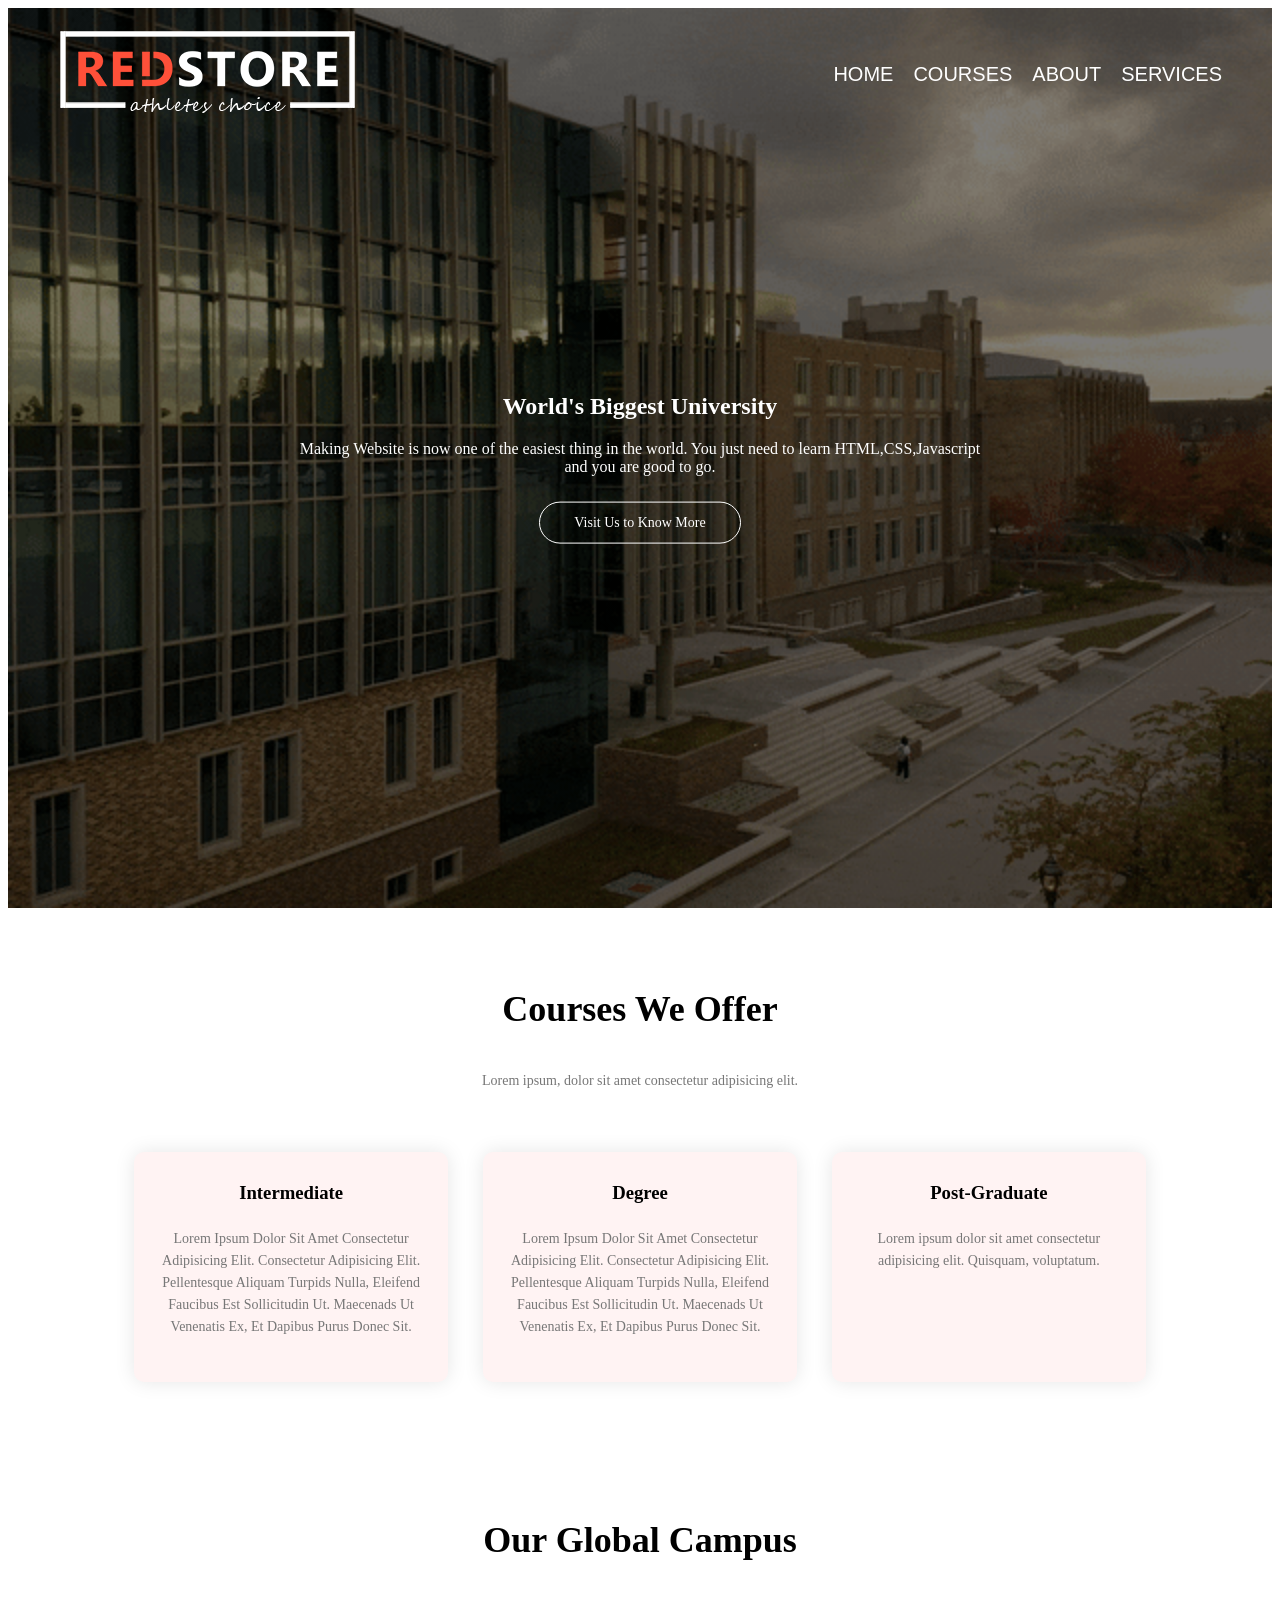
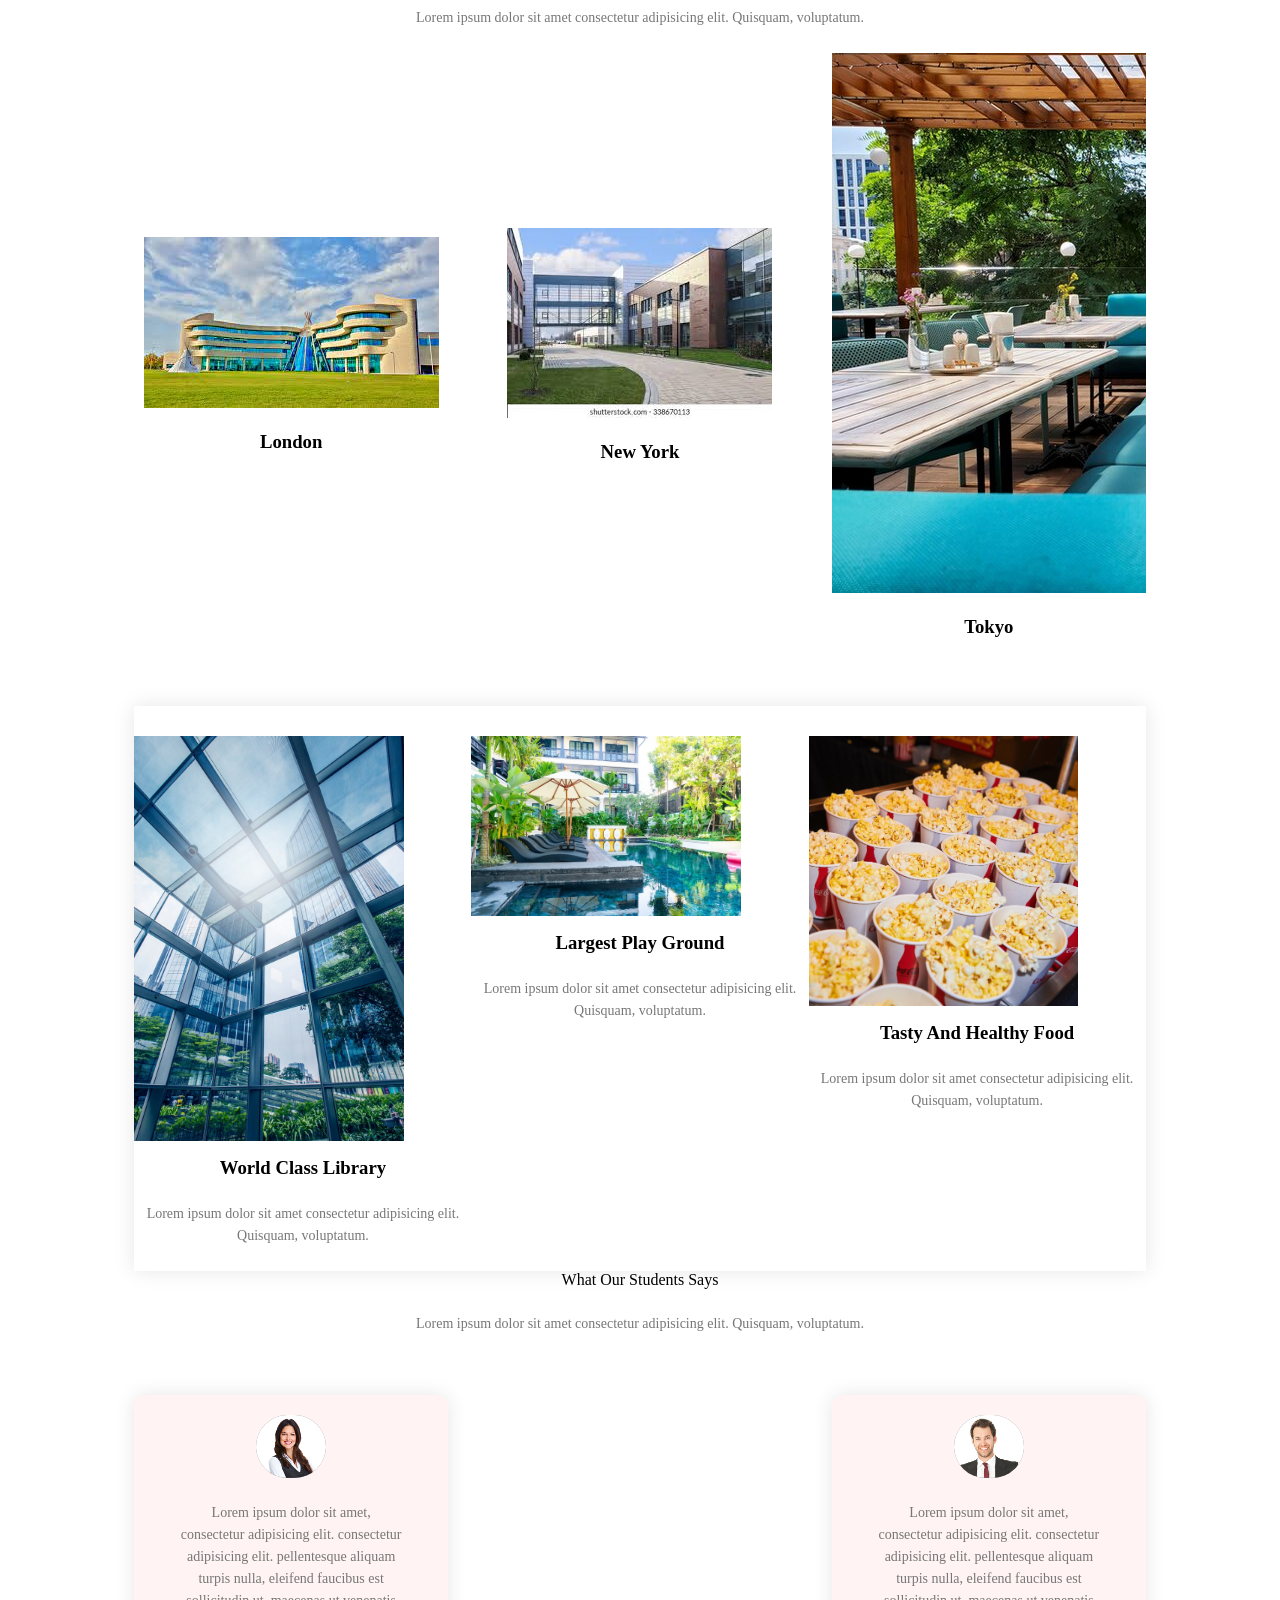
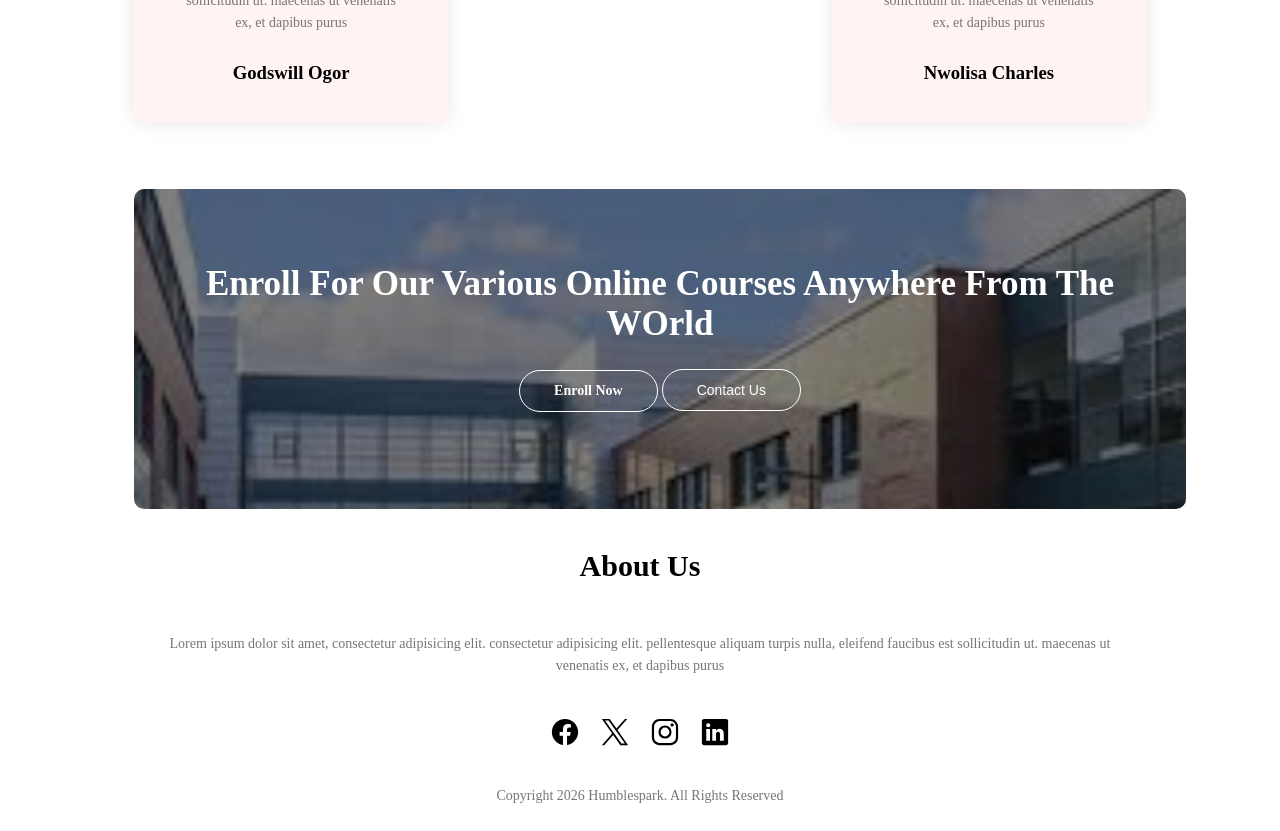
==== index.html @ 7a533cb3 "Add website files" ====
<!DOCTYPE html>
<html lang="en">
  <head>
    <meta charset="UTF-8">
    <meta name="viewport" content="width=device-width, initial-scale=1.0">
    <link rel="stylesheet" href="styles/humblespark.css">
    <title>humblespark</title>
  
  </head>
  
  <body>
   <div>
     <section class="first-wrapper">

      <header>
        <a href class="header-logo">
          <img src="icons/uni-logo.png"> 
        </a>
       <div class="header-menu">
        <ul>
            <li><a href="#">Home</a></li>
            <li><a href="#">COURSES</a></li>
            <li><a href="#">About</a></li>
            <li><a href="#">Services</a></li>
          </ul>
       </div>
          
      </header>
      
          <div class="text-box">
      <h1>World's Biggest University</h1>
     <p>Making Website is now one of the easiest thing in the world.
      You just need to learn HTML,CSS,Javascript and you are good to go.
     </p>
      <a href="#" class="hero-btn">Visit Us to Know More</a>
    </div>
  </div>
  
  
    </section>
   </div>
   
    
    
    
    <section class="course">
      <h1>Courses We Offer</h1>
          <p>Lorem ipsum, dolor sit amet consectetur adipisicing elit.</p>

          <div class="row">
            <div class="course-col">
              <h3>Intermediate</h3>
              <p>Lorem Ipsum Dolor Sit Amet Consectetur Adipisicing Elit. Consectetur Adipisicing Elit. 
                Pellentesque Aliquam Turpids Nulla, Eleifend Faucibus Est Sollicitudin Ut.
                 Maecenads Ut Venenatis Ex, Et Dapibus Purus Donec Sit.</p>
            </div>
            <div class="course-col">
              <h3>Degree</h3>
              <p>Lorem Ipsum Dolor Sit Amet Consectetur Adipisicing Elit.
                 Consectetur Adipisicing Elit. Pellentesque Aliquam Turpids Nulla, Eleifend Faucibus Est Sollicitudin Ut.
                  Maecenads Ut Venenatis Ex, Et Dapibus Purus Donec Sit.</p>
            </div>
            <div class="course-col">
              <h3>Post-Graduate</h3>
              <p>Lorem ipsum dolor sit amet consectetur adipisicing elit. Quisquam, voluptatum.</p>
            </div>
          </div>

          <div>

            <section class="campus">
              <h1>Our Global Campus</h1>
              <p>Lorem ipsum dolor sit amet consectetur adipisicing elit. Quisquam, voluptatum.</p>
              <div class="pictures">
                 <div class="campus-col">
                  <img src="icons/uni-2.jpg" alt="">
                  <div class="layer">
                    <h3>London</h3>
                  </div>
                </div>
                <div class="campus-col">
                  <img src="icons/uni-17.jpg" alt="">
                  <div class="layer">
                    <h3>New York</h3>
                  </div>
                </div>
                <div class="campus-col">
                  <img src="icons/uni-uni-7.jpg" alt="">
                  <div class="layer">
                    <h3>Tokyo</h3>
                  </div>
                </div>
              </div>
               
            </section>
            <div class="activity">
              <div class="activity-pics">
                <div class="activity-col">
                  <img src="icons/uni-uni-6.jpg" alt="">
                  <h3>World Class Library</h3>
                  <p>Lorem ipsum dolor sit amet consectetur adipisicing elit. Quisquam, voluptatum.</p>
                </div>
                <div class="activity-col">
                  <img src="icons/uni-uni-3.jpg" alt="">
                  <h3>Largest Play Ground</h3>
                  <p>Lorem ipsum dolor sit amet consectetur adipisicing elit. Quisquam, voluptatum.</p>
                </div>
                <div class="activity-col">
                  <img src="icons/popcorn3.jpg" alt="">
                  <h3>Tasty And Healthy Food</h3>
                  <p>Lorem ipsum dolor sit amet consectetur adipisicing elit. Quisquam, voluptatum.</p>
                </div>

            </div>
          </div>
          <section class="fourth">
            <hi>What Our Students Says</h1>
            <p>Lorem ipsum dolor sit amet consectetur adipisicing elit. Quisquam, voluptatum.</p>
            <div class="testimonial">
              <div class="row">
                <div class="testimonial-col">
                  <div class="testimonial-col-img">
                     <img src="icons/client-2.png" alt="">
                  <div class="testimonial-title">
                    <p>Lorem ipsum dolor sit amet, consectetur
                       adipisicing elit. consectetur adipisicing elit. pellentesque aliquam turpis nulla, eleifend
                      faucibus est sollicitudin ut. maecenas ut
                       venenatis ex, et dapibus purus</p>
                    <h3>Godswill Ogor</h3>
                    
                  </div>
                  </div>
                </div>
                <div class="testimonial-col">
                  <div class="testimonial-col-img">
                    <img src="icons/client-1.png" alt="">
                  </div>
                  <div class="testimonial-title">
                    <p>Lorem ipsum dolor sit amet, consectetur
                       adipisicing elit. consectetur adipisicing elit. pellentesque aliquam turpis nulla, eleifend
                      faucibus est sollicitudin ut. maecenas ut
                       venenatis ex, et dapibus purus</p>
                    <h3>Nwolisa Charles</h3>
                  </div>
                </div>
              </div>
            </div>
          </section>
          <div class="enroll">
            <h1>Enroll For Our Various Online Courses Anywhere From The WOrld</h1>
            <a href="#" class="hero-btn">Enroll Now</a>
            <button class="hero-btn">Contact Us</button>
          </div>
          <div class="footer">
            <h4>About Us</h4>
            <p>Lorem ipsum dolor sit amet, consectetur adipisicing elit. consectetur adipisicing elit.
               pellentesque aliquam turpis nulla, eleifend faucibus est
               sollicitudin ut. maecenas ut venenatis ex, et dapibus purus</p>
          </div>
            
               <div class="social-links">
               
                <a href="https://www.facebook.com/share/1GCJuqsrVT/"><img src="icons/logo-facebook.svg" alt=""></a>
                <a href="https://x.com/humblenation042"><img src="icons/logo-x.svg" alt=""></a>
                <a href="https://www.instagram.com/djhumblespark?srtk=NHEyMWd0NHlnbW9x"><img src="icons/logo-instagram.svg" alt=""></a>
                <a href="https://www.linkedin.com/in/humblespark"><img src="icons/logo-linkedin.svg" alt=""></a>

               </div>
               <footer>
                
                <p>Copyright 2026 Humblespark. All Rights Reserved</p>
               </footer>




      
         
        
  </body>
</html>
---- styles/humblespark.css ----
.first-wrapper {
    width: 100%;
    height: 100vh;
    background-image: linear-gradient(rgba(0,0,0,0.5),rgba(0,0,0,0.5)), url("../icons/uni-gif-wrapper.gif");
    background-position: center;
    background-size: cover;
    position: relative;
    
}
header {
    display: flex;
    justify-content: space-between;
    align-items: center;
    padding: 20px 50px;
}
.header-menu{
    margin-left:auto;
}
.header-menu ul{
    display: flex;
    list-style: none;
    justify-content: space-between;
    padding: 0;
    margin: 0;
}
.header-menu ul li {
    margin-left: 20px;
}
.header-menu ul li a{
    color: #fff;
    text-decoration: none;
    font-size: 20px;
    text-transform: uppercase;
    font-weight: 500;
    font-family:sans-serif;
    transition: color 0.3s ease;
}
.header-menu ul li a:hover{
    color: #ff3f3f;
}
.logo{
    color: red;
    font-weight: 400;
    font-size:medium;
    font:bold;
}
nav {
    display: flex;
    justify-content: space-between;
    align-items: center;
    padding: 20px 10%;
    position: absolute;
    right: 0;
}
nav-links {
    flex: 1;
    text-align: right;
   
}
.nav-links ul li {
    list-style: none;
    display: inline-block;
    padding: 8px 12px;
    position: relative;
}
.nav-links ul{
  list-style: none;
  display: flex;
  justify-content: space-between;
  align-items: center;
}

.text-box {
    width: 100%;
    max-width: 700px;
    color: #fff;
    position: absolute;
    top: 50%;
    left: 50%;
    transform: translate(-50%,-50%);
    text-align: center;

}
.hero-btn {
    display: inline-block;
    background: rgb(56, 37, 37);
    color: #fff;
    border:1px solid #fff;
    padding: 12px 34px;
    margin-top: 10px;
    font-size: 14px;
    text-decoration: none;
    background:transparent;
    position: relative;
    border-radius: 30px;
    transition: 0.5s;
    cursor: pointer;
}
.hero-btn:hover {
    background: #ff3f3f;
    border:1px solid #ff3f3f;
    color: #fff;
}
.campus {
    width: 100%;
    padding: 50px 0;
    text-align: center;
}
.row {
    display: flex;
    justify-content: space-between;
    flex-wrap: wrap;
}
.pictures {
    display: flex;
    justify-content: space-between;
    align-items: center;
    gap: 20px;
}
.campus-col {
    flex-basis: 31%;
    position: relative;
    overflow: hidden;
}
.activity{
    display: flex;
    width: 100%;
    margin:auto;
    text-align: center;
    padding-top: 30px;
    justify-content: space-between;
    box-shadow: 0 0 20px 0px rgba(0,0,0,0.1);
}
.activity-col {
   display:block;
   width: 100%;
   border-radius: 10px;
}
.activity-pics{
    object-fit: cover;
    display:inline-block;
    display: flex;
}
.activity-col h3 {
    margin-top: 16px;
    font-weight: 600;
    margin-bottom: 10px;
}
campus-col img {
    width: 50%;
    border-radius: 10px;
    display: block;
    
}
.activity-pics img {
   display: flex;
   justify-content: space-between;
   align-items: center;
   gap: 30px;
   display: relative;
   width: 80%;

}
.course {
    width: 80%;
    margin: auto;
    text-align: center;
    padding-top: 50px;
}

.course h1 {
    font-size: 36px;
    font-weight: 600;
}

.course p {
    color: #777;
    font-size: 14px;
    font-weight: 300;
    line-height: 22px;
    padding: 10px;
}
.row {
    margin-top: 5%;
    display: flex;
    justify-content: space-between;
    gap: 20px; 
}
.course-col {
    flex-basis: 31%;
    background: #fff3f3;
    border-radius: 10px;
    margin-bottom: 5%;
    padding: 20px 12px;
    box-sizing: border-box;
    transition: 0.5s;
    box-shadow: 0 0 20px 0px rgba(0,0,0,0.1);
}

.course-col h3 {
    text-align: center;
    font-weight: 600;
    margin: 10px 0;
}

.testimonial .row {
    display: flex;
    justify-content: space-between;
    gap: 20px;
}
.testimonial-col {
    flex-basis: 31%;
    background: #fff3f3;
    border-radius: 10px;
    margin-bottom: 5%;
    padding: 20px 12px;
    box-sizing: border-box;
    box-shadow: 0 0 20px 0px rgba(0,0,0,0.1);
}
.testimonial-title{
    display:inline-block;
    width: 245px;
}
.testimonial-col-img img {
    width: 70px;
    border-radius: 35px;
    vertical-align:middle;
    background-color: gray;
}
.course-col:hover {
    box-shadow: 0 0 20px 0px rgba(0,0,0,0.3);
    transform: translateY(-5px);
}
.enroll{
    display: block;
    background-image: linear-gradient(rgba(0,0,0,0.5),rgba(0,0,0,0.5)), url("../icons/uni-17.jpg");
    background-size: cover;
    margin: 0%;
    color: #fff;
    margin-top: 15px;
    border-radius: 10px;
    transition: 0.5s;
    object-fit: cover;
    padding: 60px 20px;
    width: 100%;
    min-height: 200px;
    font-weight : bolder;
}
.enroll h1{
    font-weight:bolder;
    font-size: 35px;
    margin: 15px auto;
}
.social-links{
    display: flex;
    justify-content: center;
    align-items: center;
    margin-top: 20px;
}
.footer{
   font-weight: bolder; 
   cursor: pointer;
   font-size: 30px;
}
 .social-links img{
    width: 30px;
    height: 30px;
    margin: 10px;
}
@media(max-width: 700px){
    .row {
        flex-direction: column;
    }
}
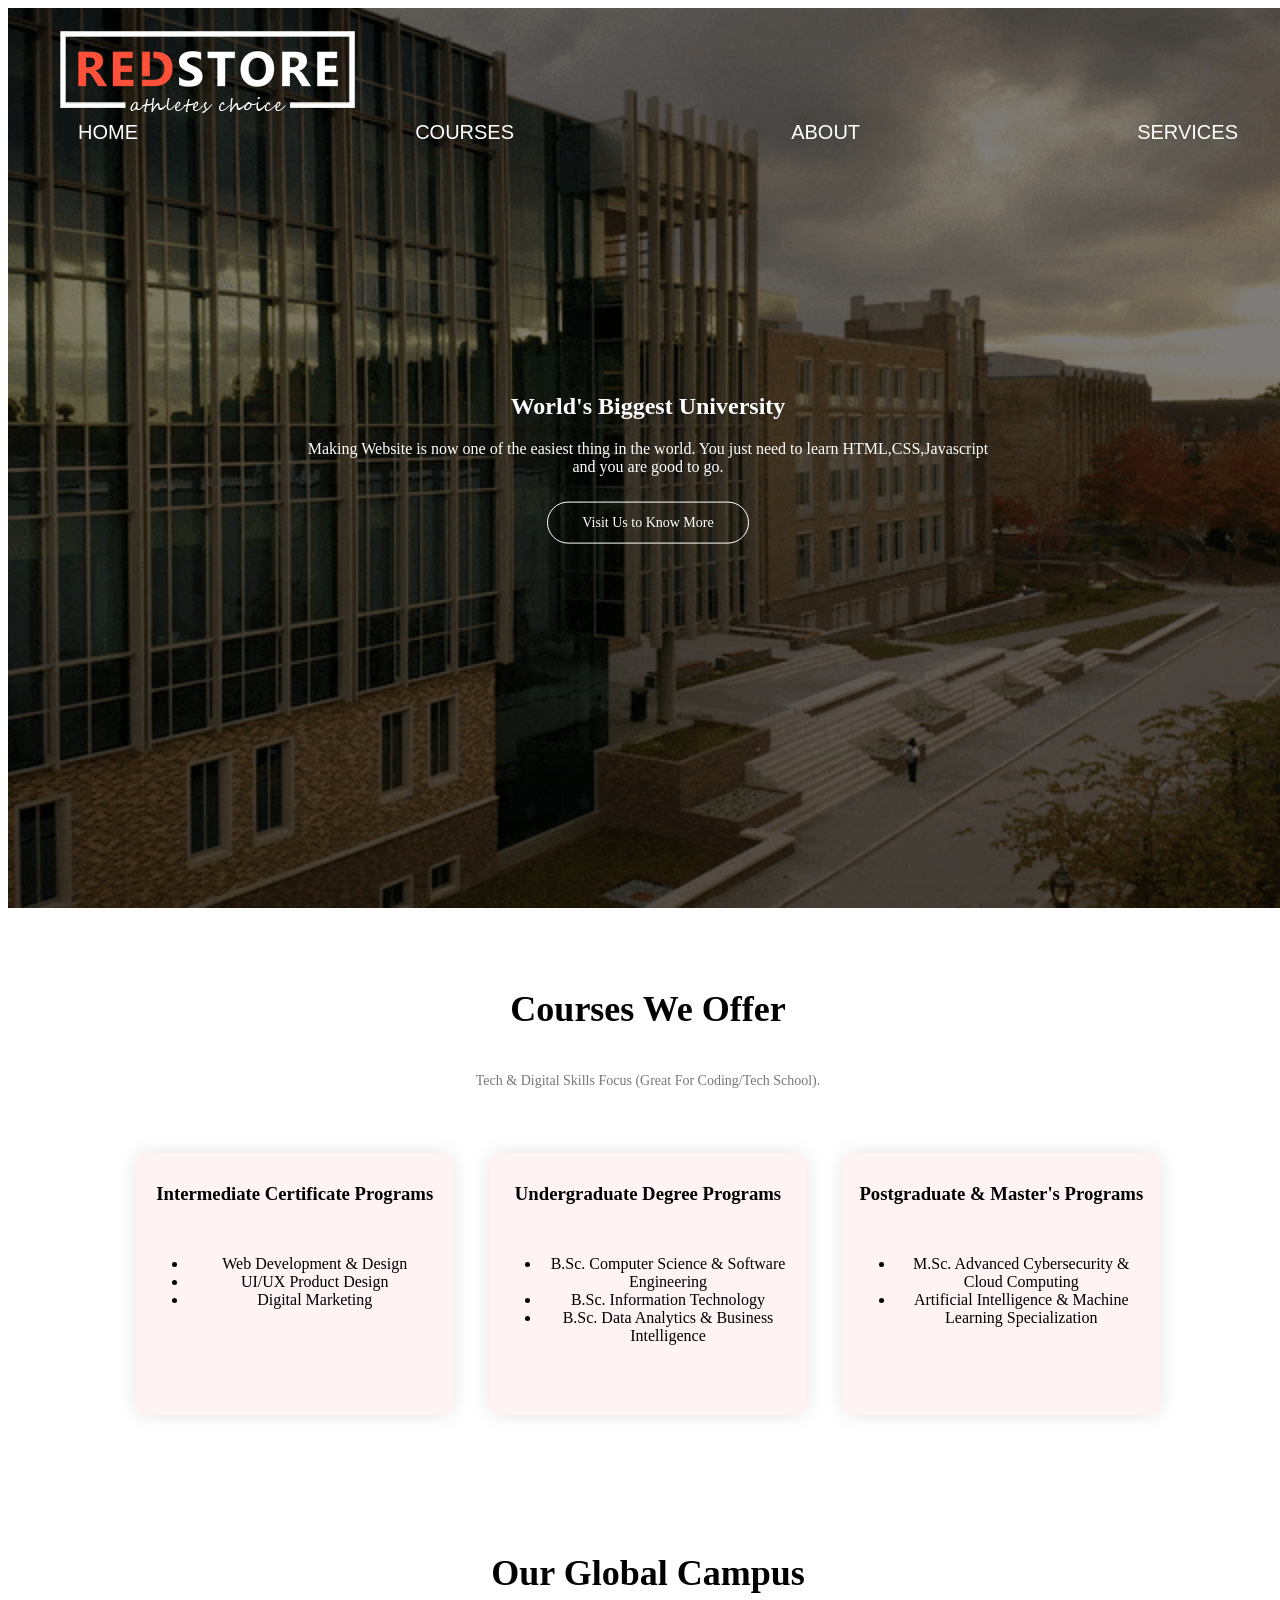
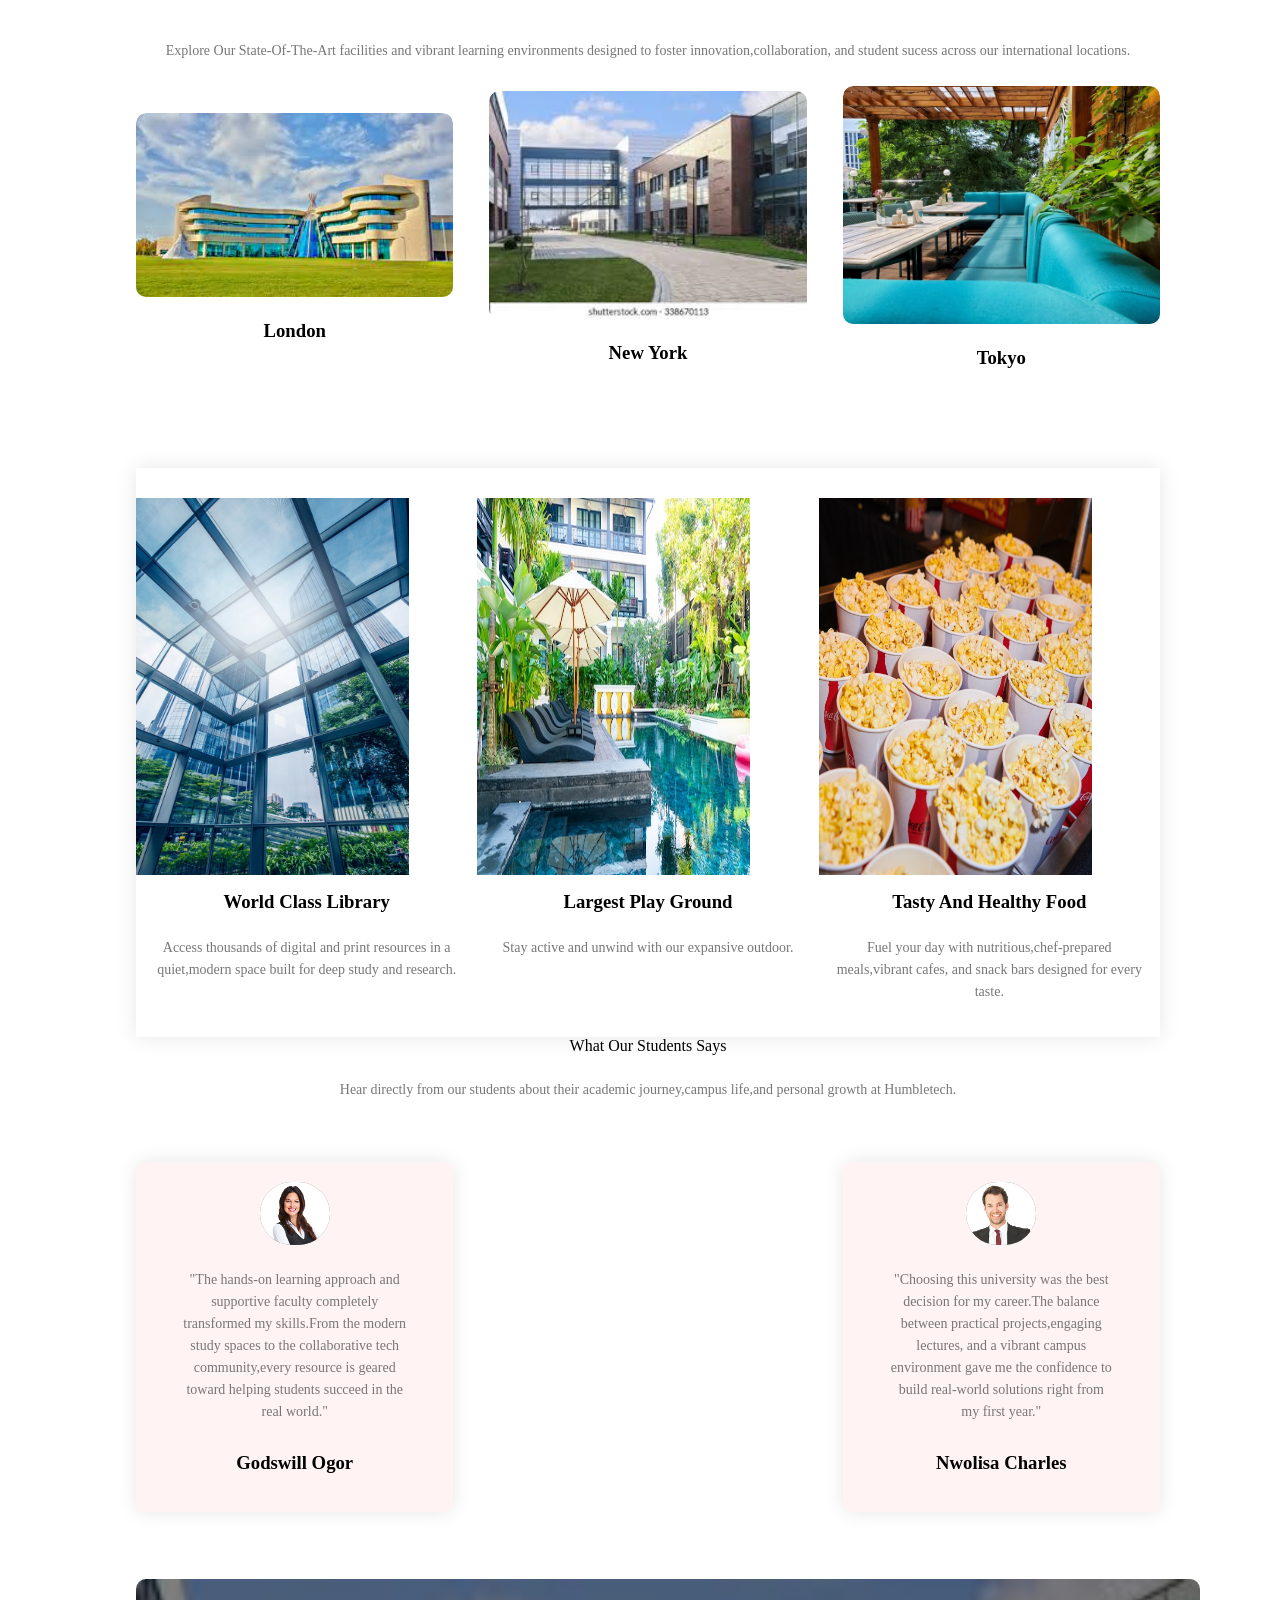
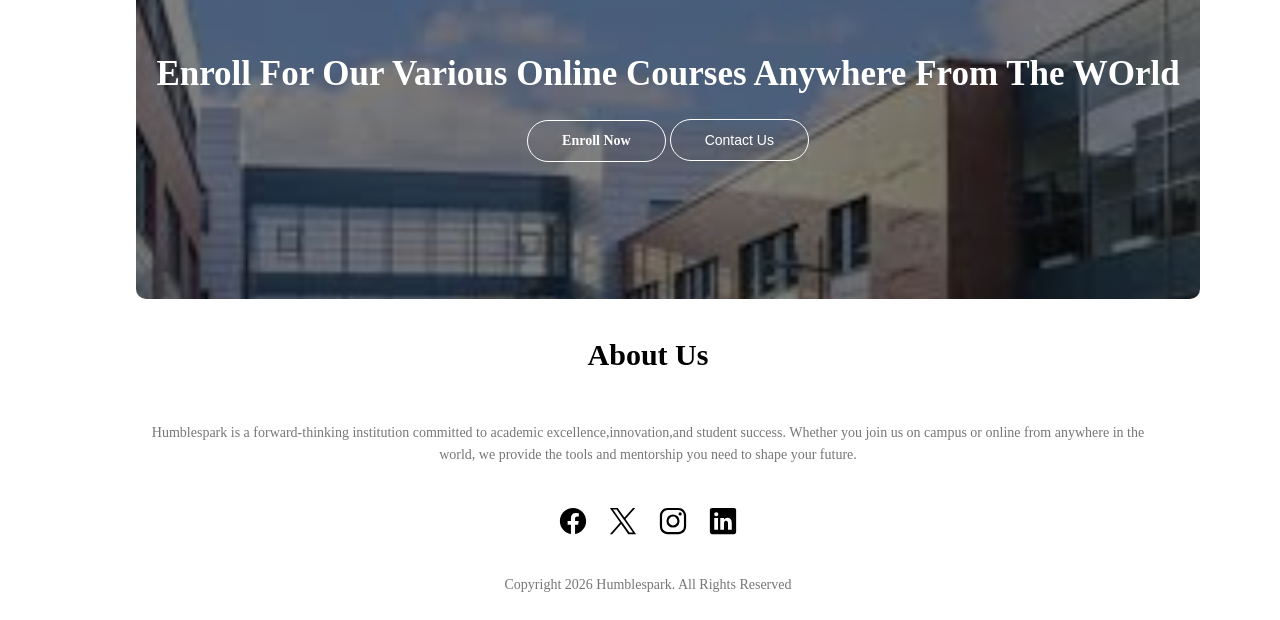
==== commit df633f23: "Update website mobile layout" ====
--- a/index.html
+++ b/index.html
@@ -1,181 +1,207 @@
 <!DOCTYPE html>
 <html lang="en">
-  <head>
-    <meta charset="UTF-8">
-    <meta name="viewport" content="width=device-width, initial-scale=1.0">
-    <link rel="stylesheet" href="styles/humblespark.css">
-    <title>humblespark</title>
-  
-  </head>
-  
-  <body>
-   <div>
-     <section class="first-wrapper">
+
+<head>
+  <meta charset="UTF-8">
+  <meta name="viewport" content="width=device-width, initial-scale=1.0">
+  <link rel="stylesheet" href="styles/humblespark.css">
+  <title>humblespark</title>
+
+</head>
+
+<body>
+  <div>
+    <section class="first-wrapper">
 
       <header>
         <a href class="header-logo">
-          <img src="icons/uni-logo.png"> 
+          <img src="icons/uni-logo.png">
         </a>
-       <div class="header-menu">
+        <div class="header-menu">
+          <ul>
+            <li><a href="#">HOME</a></li>
+            <li><a href="#">COURSES</a></li>
+            <li><a href="#">ABOUT</a></li>
+            <li><a href="#">SERVICES</a></li>
+          </ul>
+        </div>
+
+      </header>
+
+      <div class="text-box">
+        <h1>World's Biggest University</h1>
+        <p>Making Website is now one of the easiest thing in the world.
+          You just need to learn HTML,CSS,Javascript and you are good to go.
+        </p>
+        <a href="#" class="hero-btn">Visit Us to Know More</a>
+      </div>
+  </div>
+
+
+  </section>
+  </div>
+
+
+
+
+  <section class="course">
+    <h1>Courses We Offer</h1>
+    <p>Tech & Digital Skills Focus
+      (Great For Coding/Tech School).</p>
+
+    <div class="row">
+      <div class="course-col">
+        <h3><strong> Intermediate Certificate Programs</strong></h3>
+        <p>
         <ul>
-            <li><a href="#">Home</a></li>
-            <li><a href="#">COURSES</a></li>
-            <li><a href="#">About</a></li>
-            <li><a href="#">Services</a></li>
-          </ul>
-       </div>
-          
-      </header>
-      
-          <div class="text-box">
-      <h1>World's Biggest University</h1>
-     <p>Making Website is now one of the easiest thing in the world.
-      You just need to learn HTML,CSS,Javascript and you are good to go.
-     </p>
-      <a href="#" class="hero-btn">Visit Us to Know More</a>
+
+          <li>Web Development & Design</li>
+          <li>UI/UX Product Design</li>
+          <li>Digital Marketing</li>
+        </ul>
+        </p>
+      </div>
+      <div class="course-col">
+        <h3><strong>Undergraduate Degree Programs</strong></h3>
+        <p>
+        <ul>
+          <li>B.Sc. Computer Science & Software Engineering</li>
+          <li>B.Sc. Information Technology</li>
+          <li>B.Sc. Data Analytics & Business Intelligence</li>
+        </ul>
+        </p>
+      </div>
+      <div class="course-col">
+        <h3><strong>Postgraduate & Master's Programs</strong></h3>
+        <p>
+        <ul>
+          <li>M.Sc. Advanced Cybersecurity & Cloud Computing</li>
+          <li>Artificial Intelligence & Machine Learning Specialization</li>
+        </ul>
+        </p>
+      </div>
     </div>
-  </div>
-  
-  
-    </section>
-   </div>
-   
-    
-    
-    
-    <section class="course">
-      <h1>Courses We Offer</h1>
-          <p>Lorem ipsum, dolor sit amet consectetur adipisicing elit.</p>
-
-          <div class="row">
-            <div class="course-col">
-              <h3>Intermediate</h3>
-              <p>Lorem Ipsum Dolor Sit Amet Consectetur Adipisicing Elit. Consectetur Adipisicing Elit. 
-                Pellentesque Aliquam Turpids Nulla, Eleifend Faucibus Est Sollicitudin Ut.
-                 Maecenads Ut Venenatis Ex, Et Dapibus Purus Donec Sit.</p>
-            </div>
-            <div class="course-col">
-              <h3>Degree</h3>
-              <p>Lorem Ipsum Dolor Sit Amet Consectetur Adipisicing Elit.
-                 Consectetur Adipisicing Elit. Pellentesque Aliquam Turpids Nulla, Eleifend Faucibus Est Sollicitudin Ut.
-                  Maecenads Ut Venenatis Ex, Et Dapibus Purus Donec Sit.</p>
-            </div>
-            <div class="course-col">
-              <h3>Post-Graduate</h3>
-              <p>Lorem ipsum dolor sit amet consectetur adipisicing elit. Quisquam, voluptatum.</p>
-            </div>
-          </div>
-
-          <div>
-
-            <section class="campus">
-              <h1>Our Global Campus</h1>
-              <p>Lorem ipsum dolor sit amet consectetur adipisicing elit. Quisquam, voluptatum.</p>
-              <div class="pictures">
-                 <div class="campus-col">
-                  <img src="icons/uni-2.jpg" alt="">
-                  <div class="layer">
-                    <h3>London</h3>
-                  </div>
-                </div>
-                <div class="campus-col">
-                  <img src="icons/uni-17.jpg" alt="">
-                  <div class="layer">
-                    <h3>New York</h3>
-                  </div>
-                </div>
-                <div class="campus-col">
-                  <img src="icons/uni-uni-7.jpg" alt="">
-                  <div class="layer">
-                    <h3>Tokyo</h3>
+
+    <div>
+
+      <section class="campus">
+        <h1>Our Global Campus</h1>
+        <p>Explore Our State-Of-The-Art facilities and vibrant learning environments designed to foster
+          innovation,collaboration,
+          and student sucess across our international locations.</p>
+        <div class="pictures">
+          <div class="campus-col">
+            <img class="img1" src="icons/uni-2.jpg" alt="">
+            <div class="layer">
+              <h3>London</h3>
+            </div>
+          </div>
+          <div class="campus-col">
+            <img class="img2" src="icons/uni-17.jpg" alt="">
+            <div class="layer">
+              <h3>New York</h3>
+            </div>
+          </div>
+          <div class="campus-col">
+            <img class="img3" src="icons/uni-uni-7.jpg" alt="">
+            <div class="layer">
+              <h3>Tokyo</h3>
+            </div>
+          </div>
+        </div>
+
+      </section>
+      <div class="activity">
+        <div class="activity-pics">
+          <div class="activity-col">
+            <img src="icons/uni-uni-6.jpg" alt="">
+            <h3>World Class Library</h3>
+            <p>Access thousands of digital and print resources in a quiet,modern space built for deep study and
+              research.</p>
+          </div>
+          <div class="activity-col">
+            <img src="icons/uni-uni-3.jpg" alt="">
+            <h3>Largest Play Ground</h3>
+            <p>Stay active and unwind with our expansive outdoor.</p>
+          </div>
+          <div class="activity-col">
+            <img src="icons/popcorn3.jpg" alt="">
+            <h3>Tasty And Healthy Food</h3>
+            <p>Fuel your day with nutritious,chef-prepared meals,vibrant cafes, and snack bars designed for every taste.
+            </p>
+          </div>
+
+        </div>
+      </div>
+      <section class="fourth">
+        <hi>What Our Students Says</h1>
+          <p>Hear directly from our students about their academic journey,campus life,and personal growth at Humbletech.
+          </p>
+          <div class="testimonial">
+            <div class="row">
+              <div class="testimonial-col">
+                <div class="testimonial-col-img">
+                  <img src="icons/client-2.png" alt="">
+                  <div class="testimonial-title">
+                    <p>"The hands-on learning approach and supportive faculty completely transformed my skills.From the
+                      modern study spaces to
+                      the collaborative tech community,every resource is geared toward helping students succeed in the
+                      real world."
+                    </p>
+                    <h3>Godswill Ogor</h3>
+
                   </div>
                 </div>
               </div>
-               
-            </section>
-            <div class="activity">
-              <div class="activity-pics">
-                <div class="activity-col">
-                  <img src="icons/uni-uni-6.jpg" alt="">
-                  <h3>World Class Library</h3>
-                  <p>Lorem ipsum dolor sit amet consectetur adipisicing elit. Quisquam, voluptatum.</p>
+              <div class="testimonial-col">
+                <div class="testimonial-col-img">
+                  <img src="icons/client-1.png" alt="">
                 </div>
-                <div class="activity-col">
-                  <img src="icons/uni-uni-3.jpg" alt="">
-                  <h3>Largest Play Ground</h3>
-                  <p>Lorem ipsum dolor sit amet consectetur adipisicing elit. Quisquam, voluptatum.</p>
-                </div>
-                <div class="activity-col">
-                  <img src="icons/popcorn3.jpg" alt="">
-                  <h3>Tasty And Healthy Food</h3>
-                  <p>Lorem ipsum dolor sit amet consectetur adipisicing elit. Quisquam, voluptatum.</p>
-                </div>
-
-            </div>
-          </div>
-          <section class="fourth">
-            <hi>What Our Students Says</h1>
-            <p>Lorem ipsum dolor sit amet consectetur adipisicing elit. Quisquam, voluptatum.</p>
-            <div class="testimonial">
-              <div class="row">
-                <div class="testimonial-col">
-                  <div class="testimonial-col-img">
-                     <img src="icons/client-2.png" alt="">
-                  <div class="testimonial-title">
-                    <p>Lorem ipsum dolor sit amet, consectetur
-                       adipisicing elit. consectetur adipisicing elit. pellentesque aliquam turpis nulla, eleifend
-                      faucibus est sollicitudin ut. maecenas ut
-                       venenatis ex, et dapibus purus</p>
-                    <h3>Godswill Ogor</h3>
-                    
-                  </div>
-                  </div>
-                </div>
-                <div class="testimonial-col">
-                  <div class="testimonial-col-img">
-                    <img src="icons/client-1.png" alt="">
-                  </div>
-                  <div class="testimonial-title">
-                    <p>Lorem ipsum dolor sit amet, consectetur
-                       adipisicing elit. consectetur adipisicing elit. pellentesque aliquam turpis nulla, eleifend
-                      faucibus est sollicitudin ut. maecenas ut
-                       venenatis ex, et dapibus purus</p>
-                    <h3>Nwolisa Charles</h3>
-                  </div>
+                <div class="testimonial-title">
+                  <p>"Choosing this university was the best decision for my career.The balance between practical
+                    projects,engaging lectures,
+                    and a vibrant campus environment gave me the confidence to build real-world solutions right from my
+                    first year."</p>
+                  <h3>Nwolisa Charles</h3>
                 </div>
               </div>
             </div>
-          </section>
-          <div class="enroll">
-            <h1>Enroll For Our Various Online Courses Anywhere From The WOrld</h1>
-            <a href="#" class="hero-btn">Enroll Now</a>
-            <button class="hero-btn">Contact Us</button>
-          </div>
-          <div class="footer">
-            <h4>About Us</h4>
-            <p>Lorem ipsum dolor sit amet, consectetur adipisicing elit. consectetur adipisicing elit.
-               pellentesque aliquam turpis nulla, eleifend faucibus est
-               sollicitudin ut. maecenas ut venenatis ex, et dapibus purus</p>
-          </div>
-            
-               <div class="social-links">
-               
-                <a href="https://www.facebook.com/share/1GCJuqsrVT/"><img src="icons/logo-facebook.svg" alt=""></a>
-                <a href="https://x.com/humblenation042"><img src="icons/logo-x.svg" alt=""></a>
-                <a href="https://www.instagram.com/djhumblespark?srtk=NHEyMWd0NHlnbW9x"><img src="icons/logo-instagram.svg" alt=""></a>
-                <a href="https://www.linkedin.com/in/humblespark"><img src="icons/logo-linkedin.svg" alt=""></a>
-
-               </div>
-               <footer>
-                
-                <p>Copyright 2026 Humblespark. All Rights Reserved</p>
-               </footer>
-
-
-
-
-      
-         
-        
-  </body>
+          </div>
+      </section>
+      <div class="enroll">
+        <h1>Enroll For Our Various Online Courses Anywhere From The WOrld</h1>
+        <a href="#" class="hero-btn">Enroll Now</a>
+        <button class="hero-btn">Contact Us</button>
+      </div>
+      <div class="footer">
+        <h4>About Us</h4>
+        <p>Humblespark is a forward-thinking institution committed to academic excellence,innovation,and student
+          success.
+          Whether you join us on campus or online from anywhere in the world, we provide the tools and mentorship you
+          need
+          to shape your future.</p>
+      </div>
+
+      <div class="social-links">
+
+        <a href="https://www.facebook.com/share/1GCJuqsrVT/"><img src="icons/logo-facebook.svg" alt=""></a>
+        <a href="https://x.com/humblenation042"><img src="icons/logo-x.svg" alt=""></a>
+        <a href="https://www.instagram.com/djhumblespark?srtk=NHEyMWd0NHlnbW9x"><img src="icons/logo-instagram.svg"
+            alt=""></a>
+        <a href="https://www.linkedin.com/in/humblespark"><img src="icons/logo-linkedin.svg" alt=""></a>
+
+      </div>
+      <footer>
+
+        <p>Copyright 2026 Humblespark. All Rights Reserved</p>
+      </footer>
+
+
+
+
+
+
+
+</body>
+
 </html>
--- a/styles/humblespark.css
+++ b/styles/humblespark.css
@@ -1,3 +1,7 @@
+body{
+    width: 100%;
+}
+
 .first-wrapper {
     width: 100%;
     height: 100vh;
@@ -8,7 +12,7 @@
     
 }
 header {
-    display: flex;
+    /* display: flex; This is the problem */
     justify-content: space-between;
     align-items: center;
     padding: 20px 50px;
@@ -106,19 +110,24 @@
     padding: 50px 0;
     text-align: center;
 }
-.row {
-    display: flex;
-    justify-content: space-between;
+.campus .pictures{
+    display: flex;
+    justify-content: space-between;
+    align-items: center;
     flex-wrap: wrap;
-}
-.pictures {
-    display: flex;
-    justify-content: space-between;
-    align-items: center;
-    gap: 20px;
-}
+    gap: 30px;
+}
+
+/* .row {
+    display: flex;
+    justify-content: space-between;
+    flex-wrap: wrap;
+} */
+
 .campus-col {
     flex-basis: 31%;
+    border-radius: 10px;
+    margin-bottom: 30px;
     position: relative;
     overflow: hidden;
 }
@@ -135,6 +144,7 @@
    display:block;
    width: 100%;
    border-radius: 10px;
+   position: relative;
 }
 .activity-pics{
     object-fit: cover;
@@ -146,12 +156,20 @@
     font-weight: 600;
     margin-bottom: 10px;
 }
-campus-col img {
-    width: 50%;
-    border-radius: 10px;
-    display: block;
+
+.campus-col img {
+    width: 100%;
+    border-radius: 10px;
+    /* display: block; */
+    display: relative;
+    height: 80%;
     
 }
+
+.img1{
+    height: 400px;
+}
+
 .activity-pics img {
    display: flex;
    justify-content: space-between;
@@ -159,6 +177,7 @@
    gap: 30px;
    display: relative;
    width: 80%;
+   height: 70%;
 
 }
 .course {
@@ -206,7 +225,7 @@
 .testimonial .row {
     display: flex;
     justify-content: space-between;
-    gap: 20px;
+    gap: 30px;
 }
 .testimonial-col {
     flex-basis: 31%;
